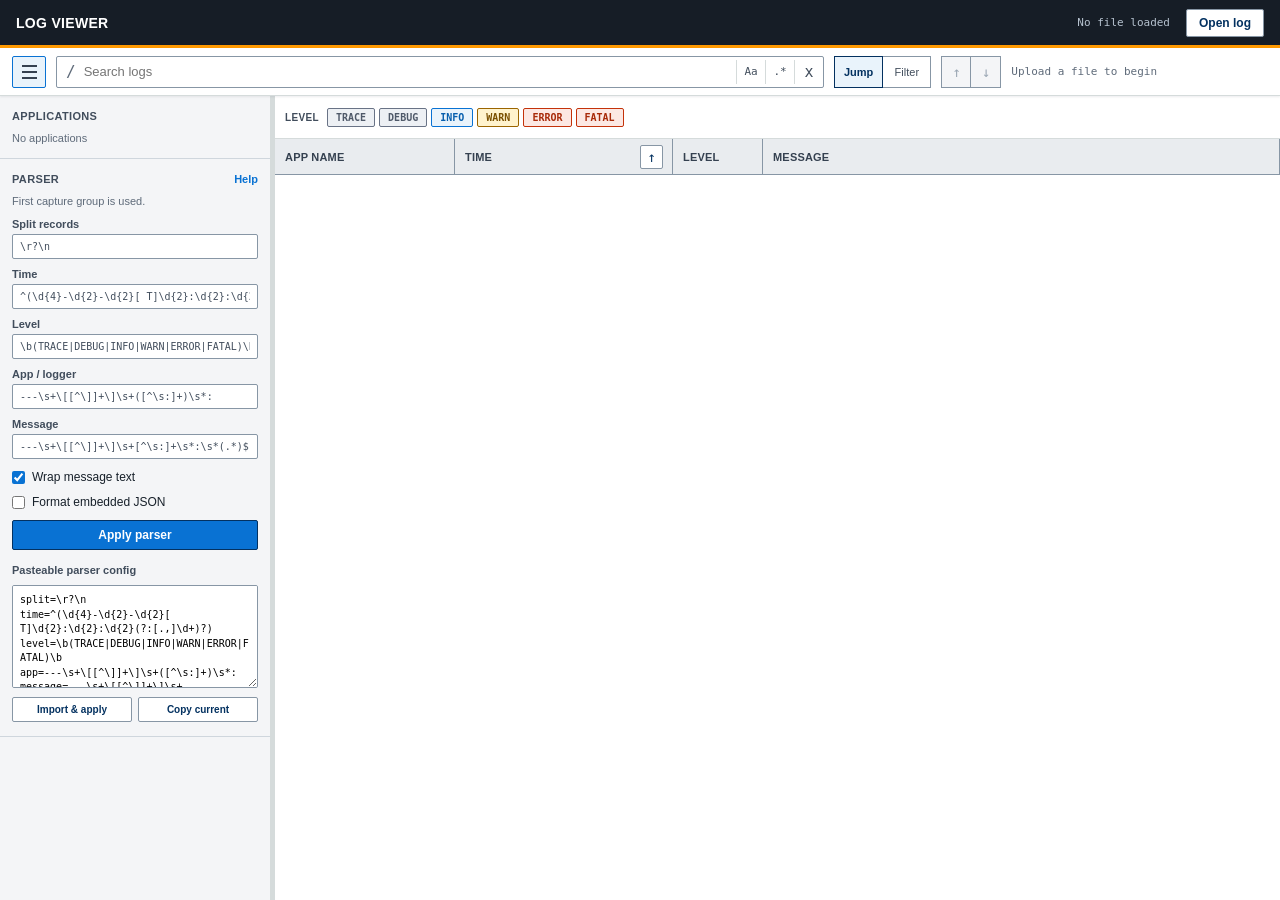
==== index.html @ 6b8c0d4d "initial commit" ====
<!doctype html>
<html lang="en">
<head>
  <meta charset="UTF-8" />
  <meta name="viewport" content="width=device-width, initial-scale=1.0" />
  <title>Logscope | Large log viewer</title>
  <link rel="stylesheet" href="styles.css" />
</head>
<body>
  <main class="shell">
    <header class="topbar">
      <a class="brand" href="#" aria-label="Logscope home">LOG VIEWER</a>
      <div class="file-status" id="fileStatus">No file loaded</div>
      <label class="upload-button" for="fileInput">Open log <input id="fileInput" type="file" accept=".log,.txt,text/plain" /></label>
    </header>

    <section class="workbench" aria-label="Log viewer controls">
      <div class="toolbar">
        <button class="sidebar-toggle" id="sidebarToggle" type="button" aria-controls="settingsSidebar" aria-expanded="true" aria-label="Hide sidebar" title="Hide sidebar"><span></span><span></span><span></span></button>
        <div class="search-wrap">
          <span class="search-icon">/</span>
          <input id="searchInput" type="search" placeholder="Search logs" autocomplete="off" />
          <button class="toggle" id="caseToggle" type="button" title="Match case">Aa</button>
          <button class="toggle" id="regexToggle" type="button" title="Use regular expression">.*</button>
          <button class="icon-button" id="clearSearch" type="button" title="Clear search">x</button>
        </div>
        <div class="search-modes" aria-label="Search behavior">
          <button id="jumpMode" class="search-mode active" type="button">Jump</button>
          <button id="filterMode" class="search-mode" type="button">Filter</button>
        </div>
        <div class="search-navigation" aria-label="Search result navigation">
          <button id="searchUp" type="button" title="Previous match (Shift+Enter)" aria-label="Previous match, Shift plus Enter shortcut">&uarr;</button>
          <button id="searchDown" type="button" title="Next match (Enter)" aria-label="Next match, Enter shortcut">&darr;</button>
        </div>
        <div class="result-count" id="resultCount">Upload a file to begin</div>
      </div>

      <div class="workbench-body">
        <aside class="sidebar" id="settingsSidebar" aria-label="Log settings">
          <section class="sidebar-section">
            <h2 class="sidebar-heading">APPLICATIONS</h2>
            <div class="application-list" id="applicationFilters"><span class="application-placeholder">No applications</span></div>
          </section>
          <section class="sidebar-section parser-settings">
            <div class="parser-heading"><h2 class="sidebar-heading">PARSER</h2><a href="parser-help.html" target="_blank" rel="noopener">Help</a></div>
            <p>First capture group is used.</p>
            <label>Split records <input id="splitPattern" value="\r?\n" spellcheck="false" /></label>
            <label>Time <input id="timePattern" value="^(\d{4}-\d{2}-\d{2}[ T]\d{2}:\d{2}:\d{2}(?:[.,]\d+)?)" spellcheck="false" /></label>
            <label>Level <input id="levelPattern" value="\b(TRACE|DEBUG|INFO|WARN|ERROR|FATAL)\b" spellcheck="false" /></label>
            <label>App / logger <input id="appPattern" value="---\s+\[[^\]]+\]\s+([^\s:]+)\s*:" spellcheck="false" /></label>
            <label>Message <input id="messagePattern" value="---\s+\[[^\]]+\]\s+[^\s:]+\s*:\s*(.*)$" spellcheck="false" /></label>
            <label class="wrap-setting"><input id="wrapToggle" type="checkbox" checked /> Wrap message text</label>
            <label class="wrap-setting"><input id="formatJsonToggle" type="checkbox" /> Format embedded JSON</label>
            <span class="pattern-error" id="patternError" role="alert"></span>
            <button id="reparseButton" type="button">Apply parser</button>
            <label class="config-label" for="parserConfig">Pasteable parser config</label>
            <textarea id="parserConfig" class="parser-config" rows="6" spellcheck="false"></textarea>
            <div class="config-actions"><button id="importParserConfig" type="button">Import &amp; apply</button><button id="copyParserConfig" type="button">Copy current</button></div>
          </section>
        </aside>
        <div class="sidebar-resize" id="sidebarResize" role="separator" aria-label="Resize sidebar" aria-orientation="vertical" tabindex="0"></div>

        <div class="log-pane">
          <div class="filters">
            <div class="filter-group"><span class="filter-label">LEVEL</span><div id="levelFilters" class="chips"></div></div>
          </div>
          <div class="log-table" id="logViewport" tabindex="0" aria-label="Parsed log records">
            <div class="table-head"><span class="column-heading">APP NAME<i class="resize-handle" data-resize="app" aria-hidden="true"></i></span><span class="column-heading time-heading">TIME<button id="timeSortToggle" class="sort-arrow active" type="button" title="Sorted ascending" aria-label="Sorted ascending">&uarr;</button><i class="resize-handle" data-resize="time" aria-hidden="true"></i></span><span class="column-heading">LEVEL<i class="resize-handle" data-resize="level" aria-hidden="true"></i></span><span class="column-heading">MESSAGE<i class="resize-handle" data-resize="message" aria-hidden="true"></i></span></div>
            <div class="empty-state" id="emptyState" hidden></div>
            <div class="virtual-space" id="virtualSpace" hidden><div class="virtual-rows" id="virtualRows"></div></div>
          </div>
        </div>
      </div>
    </section>
  </main>
  <template id="rowTemplate"><div class="log-row"><span class="app-cell"></span><time class="time-cell"></time><span class="level-cell"></span><span class="message-cell"></span></div></template>
  <script src="app.js"></script>
</body>
</html>
---- styles.css ----
:root {
  --nav: #161d26;
  --text: #17202a;
  --muted: #5f6b7a;
  --border: #aab7c4;
  --border-soft: #d5dbdb;
  --surface: #fff;
  --surface-alt: #f4f5f7;
  --blue: #0972d3;
  --blue-dark: #033160;
  --teal: #007d8a;
  --orange: #ff9900;
  --danger: #d13212;
}

* { box-sizing: border-box; }
html, body { height: 100%; }
body { margin: 0; min-width: 320px; overflow: hidden; background: var(--surface); color: var(--text); font-family: -apple-system, BlinkMacSystemFont, "Segoe UI", Roboto, Helvetica, Arial, sans-serif; font-size: 13px; }
button, input, select { color: inherit; font: inherit; }
button { cursor: pointer; }
.shell { width: 100%; height: 100%; }

.topbar { height: 48px; display: flex; align-items: center; gap: 16px; padding: 0 16px; border-bottom: 3px solid var(--orange); background: var(--nav); color: #fff; }
.brand { color: #fff; font-size: 14px; font-weight: 700; letter-spacing: .3px; text-decoration: none; }
.file-status { min-width: 0; margin-left: auto; overflow: hidden; color: #b6c2cf; font: 11px Consolas, "SFMono-Regular", Menlo, monospace; text-overflow: ellipsis; white-space: nowrap; }
.upload-button { padding: 6px 12px; border: 1px solid #8796a5; border-radius: 2px; background: #fff; color: var(--blue-dark); font-size: 12px; font-weight: 700; cursor: pointer; }
.upload-button:hover { background: #f2f8fc; }
.upload-button input { display: none; }

.workbench { height: calc(100vh - 48px); display: flex; flex-direction: column; background: var(--surface); }
.toolbar { min-height: 48px; flex: none; display: flex; align-items: center; gap: 10px; padding: 7px 12px; border-bottom: 1px solid var(--border-soft); background: #fff; box-shadow: 0 1px 2px rgba(15, 23, 42, .08); z-index: 2; }
.sidebar-toggle { width: 34px; height: 32px; flex: none; display: grid; place-content: center; gap: 4px; padding: 0; border: 1px solid var(--border); border-radius: 2px; background: #fff; }
.sidebar-toggle span { width: 15px; height: 2px; display: block; background: #354150; }
.sidebar-toggle:hover, .sidebar-toggle[aria-expanded="true"] { border-color: var(--blue); background: #e9f3fb; }
.search-wrap { width: min(850px, 60vw); height: 32px; display: flex; align-items: center; border: 1px solid #8796a5; border-radius: 2px; background: #fff; }
.search-wrap:focus-within { border-color: var(--blue); box-shadow: 0 0 0 1px var(--blue); }
.search-icon { padding-left: 9px; color: var(--muted); font: 16px Consolas, monospace; }
.search-wrap input { min-width: 80px; flex: 1; padding: 5px 8px; border: 0; outline: 0; background: transparent; font-size: 13px; }
.toggle, .icon-button { height: 24px; min-width: 29px; padding: 0 6px; border: 0; border-left: 1px solid var(--border-soft); background: #fff; color: #414d5c; font: 11px Consolas, monospace; }
.toggle:hover, .icon-button:hover { background: #eef3f7; }
.toggle.active { background: #e6f4f5; color: #00636d; font-weight: 700; }
.icon-button { font-size: 15px; }
.search-modes, .search-navigation { height: 32px; flex: none; display: flex; }
.search-mode, .search-navigation button { min-width: 48px; padding: 0 9px; border: 1px solid #8796a5; background: #fff; color: #414d5c; font-size: 11px; }
.search-mode + .search-mode, .search-navigation button + button { border-left: 0; }
.search-mode.active { border-color: var(--blue-dark); background: #e9f3fb; color: var(--blue-dark); font-weight: 700; }
.search-navigation button { min-width: 30px; padding: 0; color: var(--blue-dark); font: 14px Consolas, monospace; }
.search-navigation button:hover:not(:disabled), .search-mode:hover { background: #f1f7fb; }
.search-navigation button:disabled { color: #9ba7b4; cursor: default; background: #f4f5f7; }
.result-count { flex: 1; color: var(--muted); font: 11px Consolas, monospace; white-space: nowrap; }

.workbench-body { --sidebar-width: 270px; flex: 1; min-height: 0; display: grid; grid-template-columns: var(--sidebar-width) 5px minmax(0, 1fr); }
.workbench-body.sidebar-hidden { grid-template-columns: minmax(0, 1fr); }
.workbench-body.sidebar-hidden .sidebar, .workbench-body.sidebar-hidden .sidebar-resize { display: none; }
.sidebar { overflow-y: auto; background: var(--surface-alt); }
.sidebar-resize { position: relative; background: var(--border-soft); cursor: col-resize; touch-action: none; }
.sidebar-resize::after { content: ""; position: absolute; inset: 0 -3px; }
.sidebar-resize:hover, .sidebar-resize:focus, .sidebar-resize.resizing { outline: 0; background: var(--blue); }
.sidebar-section { padding: 14px 12px; border-bottom: 1px solid #cfd6dd; }
.sidebar-heading { display: block; margin: 0 0 10px; color: #414d5c; font-size: 11px; font-weight: 700; letter-spacing: .35px; }

.application-list { display: grid; gap: 2px; }
.application-item { min-width: 0; display: flex; align-items: center; gap: 7px; padding: 5px 4px; border: 1px solid transparent; border-radius: 2px; font: 11px Consolas, "SFMono-Regular", Menlo, monospace; }
.application-item:hover { border-color: #b8c7d5; background: #fff; }
.application-item.hidden-app { color: #7d8996; }
.application-name { min-width: 0; overflow: hidden; text-overflow: ellipsis; white-space: nowrap; }
.application-placeholder { color: var(--muted); font-size: 11px; }
.app-visibility { width: 24px; height: 21px; flex: none; position: relative; padding: 0; border: 0; background: transparent; }
.eye-icon { position: absolute; left: 4px; top: 6px; width: 15px; height: 9px; border: 1.5px solid var(--teal); border-radius: 50% / 60%; }
.eye-icon::after { content: ""; position: absolute; left: 4px; top: 2px; width: 4px; height: 4px; border-radius: 50%; background: var(--teal); }
.app-visibility.app-hidden .eye-icon { opacity: .45; }
.app-visibility.app-hidden .eye-icon::before { content: ""; position: absolute; left: -2px; top: 3px; width: 18px; height: 1px; background: var(--danger); transform: rotate(-35deg); }

.parser-settings p { margin: 0 0 11px; color: var(--muted); font-size: 11px; }
.parser-heading { display: flex; align-items: baseline; justify-content: space-between; }
.parser-heading a { color: var(--blue); font-size: 11px; font-weight: 600; text-decoration: none; }
.parser-heading a:hover { text-decoration: underline; }
.parser-settings > label:not(.wrap-setting) { display: grid; gap: 4px; margin-bottom: 9px; color: #414d5c; font-size: 11px; font-weight: 600; }
.parser-settings input:not([type="checkbox"]) { width: 100%; min-width: 0; padding: 6px 7px; border: 1px solid #8796a5; border-radius: 2px; outline: 0; background: #fff; font: 10px Consolas, "SFMono-Regular", Menlo, monospace; }
.parser-settings input:not([type="checkbox"]):focus { border-color: var(--blue); box-shadow: 0 0 0 1px var(--blue); }
.wrap-setting { display: flex; align-items: center; gap: 7px; margin: 11px 0; color: var(--text); font-size: 12px; }
.wrap-setting input { margin: 0; accent-color: var(--blue); }
.pattern-error { display: block; margin-bottom: 8px; color: var(--danger); font: 10px Consolas, monospace; line-height: 1.4; }
.parser-settings > button { width: 100%; padding: 7px 10px; border: 1px solid var(--blue-dark); border-radius: 2px; background: var(--blue); color: #fff; font-size: 12px; font-weight: 700; }
.parser-settings > button:hover { background: #075fae; }
.config-label { margin-top: 14px; }
.parser-config { width: 100%; resize: vertical; padding: 7px; border: 1px solid #8796a5; border-radius: 2px; background: #fff; font: 10px Consolas, "SFMono-Regular", Menlo, monospace; line-height: 1.45; }
.parser-config:focus { border-color: var(--blue); outline: 0; box-shadow: 0 0 0 1px var(--blue); }
.config-actions { display: grid; grid-template-columns: 1fr 1fr; gap: 6px; margin-top: 6px; }
.config-actions button { padding: 6px 4px; border: 1px solid #8796a5; border-radius: 2px; background: #fff; color: var(--blue-dark); font-size: 10px; font-weight: 700; }
.config-actions button:hover { border-color: var(--blue); background: #e9f3fb; }

.log-pane { min-width: 0; min-height: 0; display: flex; flex-direction: column; }
.filters { min-height: 43px; flex: none; display: flex; align-items: center; padding: 6px 10px; border-bottom: 1px solid var(--border-soft); background: #fff; }
.filter-group { display: flex; align-items: center; gap: 8px; }
.filter-label { margin: 0; color: #414d5c; font-size: 10px; font-weight: 700; letter-spacing: .35px; }
.chips { display: flex; gap: 4px; }
.chip { padding: 3px 8px; border: 1px solid #8796a5; border-radius: 2px; background: #fff; color: #414d5c; font: 10px Consolas, monospace; }
.chip:hover { border-color: var(--blue); background: #f1f7fb; }
.chip.active { border-color: var(--blue-dark); background: #e9f3fb; color: var(--blue-dark); font-weight: 700; }
.chip[data-level="WARN"].active { border-color: #8d6605; background: #fff3cd; color: #6f4f00; }
.chip[data-level="ERROR"].active, .chip[data-level="FATAL"].active { border-color: #a52a15; background: #fce8e3; color: #8b1f0e; }
.chip[data-level="TRACE"], .chip[data-level="DEBUG"] { border-color: #9aa3b2; color: #697386; }
.chip[data-level="INFO"] { border-color: #6ca9dd; color: #0972d3; }
.chip[data-level="WARN"] { border-color: #c6922f; color: #9b6500; }
.chip[data-level="ERROR"], .chip[data-level="FATAL"] { border-color: #dc8068; color: #c4320a; }
.chip[data-level="TRACE"].active, .chip[data-level="DEBUG"].active { border-color: #697386; background: #edf0f4; color: #4f5969; }
.chip[data-level="INFO"].active { border-color: #0972d3; background: #e9f3fb; color: #075fae; }
.chip[data-level="WARN"].active { border-color: #9b6500; background: #fff3cd; color: #7a5000; }
.chip[data-level="ERROR"].active, .chip[data-level="FATAL"].active { border-color: #c4320a; background: #fce8e3; color: #a82a0a; }
.log-table { --app-width: 180px; --time-width: 218px; --level-width: 90px; --message-width: 300px; flex: 1; min-height: 0; overflow: auto; position: relative; background: #fff; }
.table-head, .log-row { min-width: 680px; display: grid; grid-template-columns: var(--app-width) var(--time-width) var(--level-width) minmax(var(--message-width), 1fr); align-items: center; }
.table-head { height: 36px; position: sticky; top: 0; z-index: 3; border-bottom: 1px solid #8796a5; background: #e9ecef; color: #354150; font-size: 11px; font-weight: 700; letter-spacing: .2px; }
.column-heading { height: 36px; position: relative; display: flex; align-items: center; padding: 0 10px; }
.time-heading { justify-content: space-between; }
.sort-arrow { width: 23px; height: 24px; margin-left: 8px; padding: 0; border: 1px solid #8796a5; border-radius: 2px; background: #fff; color: var(--blue-dark); font: 14px Consolas, monospace; line-height: 20px; }
.sort-arrow:hover { border-color: var(--blue); background: #e9f3fb; }
.resize-handle { position: absolute; top: 0; right: -4px; z-index: 5; width: 8px; height: 100%; cursor: col-resize; }
.resize-handle::after { content: ""; position: absolute; top: 0; bottom: 0; left: 3px; width: 1px; background: #8796a5; }
.resize-handle:hover::after, .resize-handle:active::after { width: 2px; background: var(--blue); }

.virtual-space { position: relative; }
.virtual-rows { position: absolute; inset: 0 0 auto; }
.log-row { height: 42px; position: absolute; top: 0; left: 0; right: 0; border-bottom: 1px solid #e7ebef; font: 12px Consolas, "SFMono-Regular", Menlo, monospace; }
.log-row.alternate-row { background: #fbfcfd; }
.log-row.current-match { background: #dceefb; box-shadow: inset 3px 0 0 var(--blue); }
.log-row > * { overflow: hidden; padding: 0 10px; text-overflow: ellipsis; white-space: nowrap; }
.app-cell { color: #006d77; }
.time-cell { color: #4d5968; }
.level-cell { font-size: 10px; font-weight: 700; }
.level-info { color: #0972d3; }
.level-debug, .level-trace { color: #697386; }
.level-warn { color: #9b6500; }
.level-error, .level-fatal { color: #c4320a; }
.message-cell { color: #1f2933; }
mark { padding: 1px 0; background: #fff2b2; color: inherit; }
.log-table.wrap-enabled { overflow-x: hidden; }
.log-table.wrap-enabled .table-head, .log-table.wrap-enabled .log-row { width: 100%; min-width: 0; grid-template-columns: var(--app-width) var(--time-width) var(--level-width) minmax(0, 1fr); }
.log-table.wrap-enabled .message-cell { display: -webkit-box; overflow-wrap: anywhere; word-break: break-word; white-space: normal; -webkit-box-orient: vertical; -webkit-line-clamp: 2; line-height: 16px; }
.log-row.has-formatted-json { align-items: stretch; }
.log-row.has-formatted-json > *:not(.message-cell) { padding-top: 13px; }
.log-table .message-cell.formatted-json { display: block; overflow: visible; padding-top: 8px; padding-bottom: 8px; overflow-wrap: anywhere; white-space: pre-wrap; line-height: 16px; }
.empty-state { display: grid; min-height: 280px; place-content: center; color: var(--muted); text-align: center; }
.empty-state[hidden] { display: none; }

.help-body { min-height: 100%; overflow: auto; background: #f4f5f7; }
.help-topbar { height: 48px; display: flex; align-items: center; justify-content: space-between; padding: 0 20px; border-bottom: 3px solid var(--orange); background: var(--nav); color: #fff; }
.help-topbar a { color: #fff; text-decoration: none; }
.help-topbar a:hover { text-decoration: underline; }
.help-page { width: min(960px, calc(100% - 32px)); margin: 28px auto 60px; }
.help-page h1 { margin: 0 0 8px; color: #17202a; font-size: 28px; }
.help-lead { max-width: 780px; margin: 0 0 24px; color: var(--muted); font-size: 14px; line-height: 1.55; }
.help-card { margin-bottom: 18px; padding: 20px; border: 1px solid #c5cdd5; border-radius: 2px; background: #fff; box-shadow: 0 1px 2px rgba(15, 23, 42, .06); }
.help-card h2 { margin: 0 0 13px; color: var(--blue-dark); font-size: 18px; }
.help-card p, .help-card li, .help-card dd { line-height: 1.55; }
.help-card ul { margin: 0; padding-left: 22px; }
.help-card li + li { margin-top: 5px; }
.help-card code { padding: 1px 4px; background: #eef1f4; color: #263442; font: 12px Consolas, monospace; }
.help-card pre { overflow-x: auto; padding: 13px; border: 1px solid #cbd3db; background: #f7f8f9; color: #263442; font: 12px/1.55 Consolas, "SFMono-Regular", Menlo, monospace; white-space: pre; }
.prompt-template { width: 100%; resize: vertical; padding: 13px; border: 1px solid #8796a5; background: #f7f8f9; font: 12px/1.5 Consolas, "SFMono-Regular", Menlo, monospace; }
.help-copy { margin-top: 8px; padding: 7px 14px; border: 1px solid var(--blue-dark); border-radius: 2px; background: var(--blue); color: #fff; font-weight: 700; }
.help-table { width: 100%; border-collapse: collapse; font-size: 12px; }
.help-table th, .help-table td { padding: 8px 10px; border: 1px solid #cbd3db; text-align: left; }
.help-table th { background: #e9ecef; }
.help-card dl { margin: 0; }
.help-card dt { margin-top: 12px; color: #263442; font-weight: 700; }
.help-card dt:first-child { margin-top: 0; }
.help-card dd { margin: 3px 0 0; color: var(--muted); }

@media (max-width: 760px) {
  body { overflow: auto; }
  .topbar { height: 44px; padding: 0 10px; }
  .file-status { display: none; }
  .workbench { height: auto; }
  .toolbar { flex-wrap: wrap; }
  .search-wrap { width: calc(100% - 44px); }
  .search-modes { margin-left: 44px; }
  .result-count { width: 100%; flex-basis: 100%; }
  .workbench-body { grid-template-columns: 1fr; }
  .sidebar { max-height: 270px; border-bottom: 1px solid var(--border-soft); }
  .sidebar-resize { display: none; }
  .log-pane { height: 65vh; }
  .filters { overflow-x: auto; }
  .log-table { --app-width: 130px; --time-width: 190px; --level-width: 80px; --message-width: 260px; }
}
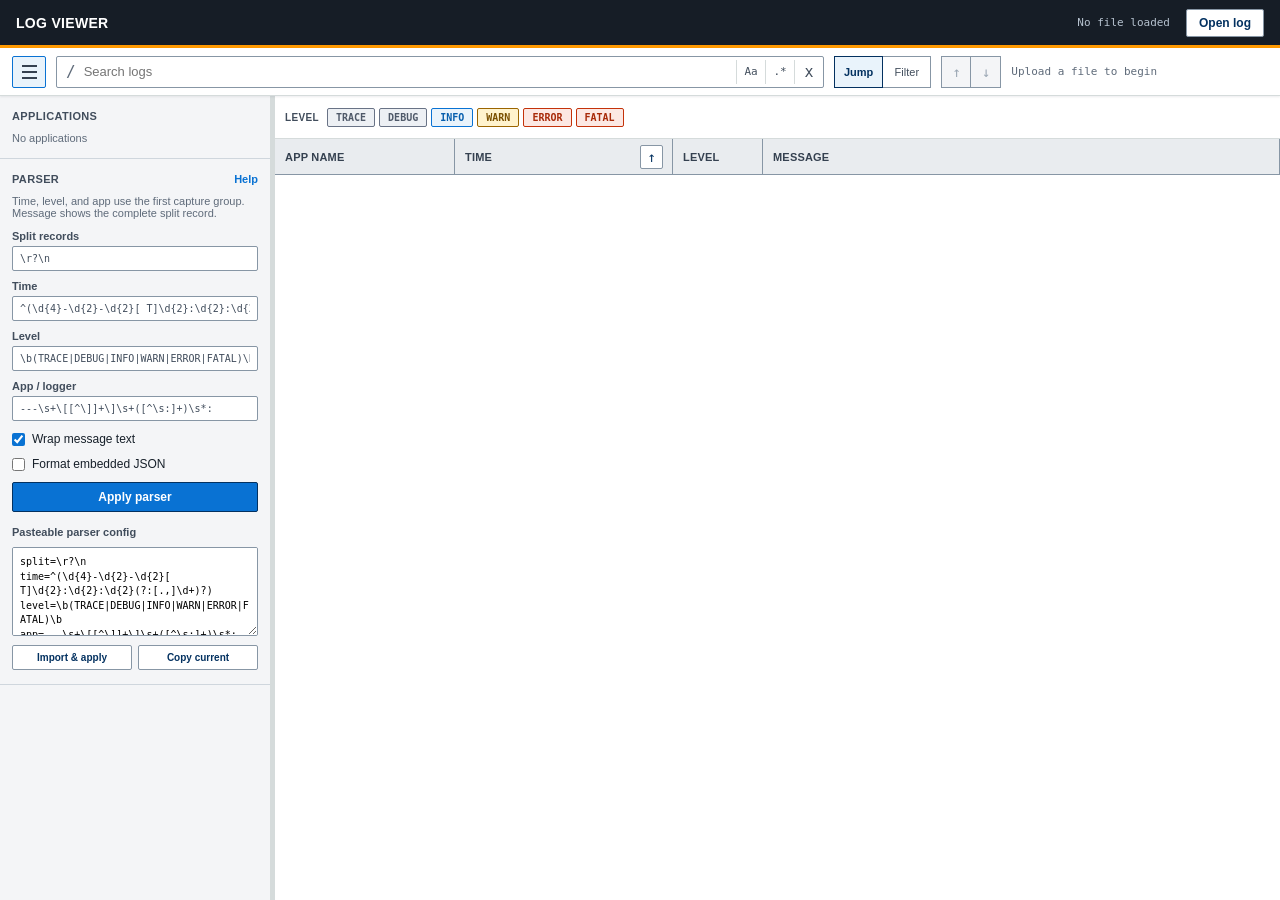
==== commit 7fb7e9a5: "dont regex message" ====
--- a/index.html
+++ b/index.html
@@ -43,18 +43,17 @@
           </section>
           <section class="sidebar-section parser-settings">
             <div class="parser-heading"><h2 class="sidebar-heading">PARSER</h2><a href="parser-help.html" target="_blank" rel="noopener">Help</a></div>
-            <p>First capture group is used.</p>
+            <p>Time, level, and app use the first capture group. Message shows the complete split record.</p>
             <label>Split records <input id="splitPattern" value="\r?\n" spellcheck="false" /></label>
             <label>Time <input id="timePattern" value="^(\d{4}-\d{2}-\d{2}[ T]\d{2}:\d{2}:\d{2}(?:[.,]\d+)?)" spellcheck="false" /></label>
             <label>Level <input id="levelPattern" value="\b(TRACE|DEBUG|INFO|WARN|ERROR|FATAL)\b" spellcheck="false" /></label>
             <label>App / logger <input id="appPattern" value="---\s+\[[^\]]+\]\s+([^\s:]+)\s*:" spellcheck="false" /></label>
-            <label>Message <input id="messagePattern" value="---\s+\[[^\]]+\]\s+[^\s:]+\s*:\s*(.*)$" spellcheck="false" /></label>
             <label class="wrap-setting"><input id="wrapToggle" type="checkbox" checked /> Wrap message text</label>
             <label class="wrap-setting"><input id="formatJsonToggle" type="checkbox" /> Format embedded JSON</label>
             <span class="pattern-error" id="patternError" role="alert"></span>
             <button id="reparseButton" type="button">Apply parser</button>
             <label class="config-label" for="parserConfig">Pasteable parser config</label>
-            <textarea id="parserConfig" class="parser-config" rows="6" spellcheck="false"></textarea>
+            <textarea id="parserConfig" class="parser-config" rows="5" spellcheck="false"></textarea>
             <div class="config-actions"><button id="importParserConfig" type="button">Import &amp; apply</button><button id="copyParserConfig" type="button">Copy current</button></div>
           </section>
         </aside>
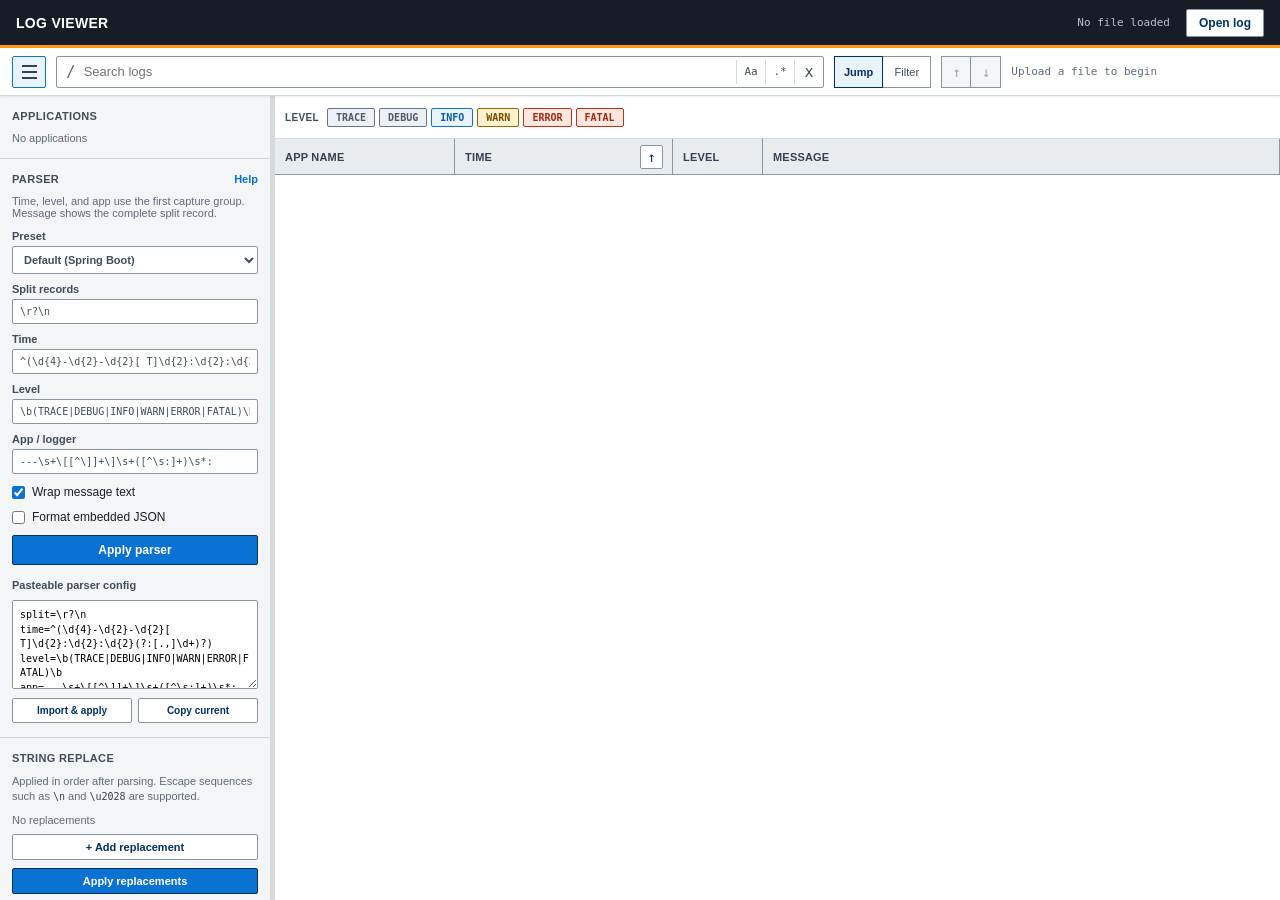
==== commit 11a87fb4: "Added string replace feature" ====
--- a/index.html
+++ b/index.html
@@ -44,6 +44,7 @@
           <section class="sidebar-section parser-settings">
             <div class="parser-heading"><h2 class="sidebar-heading">PARSER</h2><a href="parser-help.html" target="_blank" rel="noopener">Help</a></div>
             <p>Time, level, and app use the first capture group. Message shows the complete split record.</p>
+            <label>Preset <select id="parserPreset"><option value="default">Default (Spring Boot)</option><option value="bracketed-app">Bracketed app</option><option value="custom" disabled>Custom</option></select></label>
             <label>Split records <input id="splitPattern" value="\r?\n" spellcheck="false" /></label>
             <label>Time <input id="timePattern" value="^(\d{4}-\d{2}-\d{2}[ T]\d{2}:\d{2}:\d{2}(?:[.,]\d+)?)" spellcheck="false" /></label>
             <label>Level <input id="levelPattern" value="\b(TRACE|DEBUG|INFO|WARN|ERROR|FATAL)\b" spellcheck="false" /></label>
@@ -55,6 +56,13 @@
             <label class="config-label" for="parserConfig">Pasteable parser config</label>
             <textarea id="parserConfig" class="parser-config" rows="5" spellcheck="false"></textarea>
             <div class="config-actions"><button id="importParserConfig" type="button">Import &amp; apply</button><button id="copyParserConfig" type="button">Copy current</button></div>
+          </section>
+          <section class="sidebar-section replacement-settings">
+            <h2 class="sidebar-heading">STRING REPLACE</h2>
+            <p>Applied in order after parsing. Escape sequences such as <code>\n</code> and <code>\u2028</code> are supported.</p>
+            <div class="replacement-list" id="replacementRules"></div>
+            <button class="add-replacement" id="addReplacement" type="button">+ Add replacement</button>
+            <button class="apply-replacements" id="applyReplacements" type="button">Apply replacements</button>
           </section>
         </aside>
         <div class="sidebar-resize" id="sidebarResize" role="separator" aria-label="Resize sidebar" aria-orientation="vertical" tabindex="0"></div>
--- a/styles.css
+++ b/styles.css
@@ -71,11 +71,27 @@
 .app-visibility.app-hidden .eye-icon { opacity: .45; }
 .app-visibility.app-hidden .eye-icon::before { content: ""; position: absolute; left: -2px; top: 3px; width: 18px; height: 1px; background: var(--danger); transform: rotate(-35deg); }
 
+.replacement-settings p { margin: 0 0 10px; color: var(--muted); font-size: 11px; line-height: 1.4; }
+.replacement-settings code { color: #354150; font: 10px Consolas, "SFMono-Regular", Menlo, monospace; }
+.replacement-list { display: grid; gap: 6px; }
+.replacement-rule { display: grid; grid-template-columns: minmax(0, 1fr) minmax(0, 1fr) 25px; gap: 4px; }
+.replacement-rule input { width: 100%; min-width: 0; padding: 6px; border: 1px solid #8796a5; border-radius: 2px; outline: 0; background: #fff; font: 10px Consolas, "SFMono-Regular", Menlo, monospace; }
+.replacement-rule input:focus { border-color: var(--blue); box-shadow: 0 0 0 1px var(--blue); }
+.remove-replacement { padding: 0; border: 1px solid #8796a5; border-radius: 2px; background: #fff; color: var(--danger); font: 12px Consolas, monospace; }
+.remove-replacement:hover { border-color: var(--danger); background: #fce8e3; }
+.replacement-placeholder { color: var(--muted); font-size: 11px; }
+.replacement-settings .add-replacement, .replacement-settings .apply-replacements { width: 100%; margin-top: 8px; padding: 6px 8px; border: 1px solid #8796a5; border-radius: 2px; background: #fff; color: var(--blue-dark); font-size: 11px; font-weight: 700; }
+.replacement-settings .add-replacement:hover { border-color: var(--blue); background: #e9f3fb; }
+.replacement-settings .apply-replacements { border-color: var(--blue-dark); background: var(--blue); color: #fff; }
+.replacement-settings .apply-replacements:hover { background: #075fae; }
+
 .parser-settings p { margin: 0 0 11px; color: var(--muted); font-size: 11px; }
 .parser-heading { display: flex; align-items: baseline; justify-content: space-between; }
 .parser-heading a { color: var(--blue); font-size: 11px; font-weight: 600; text-decoration: none; }
 .parser-heading a:hover { text-decoration: underline; }
 .parser-settings > label:not(.wrap-setting) { display: grid; gap: 4px; margin-bottom: 9px; color: #414d5c; font-size: 11px; font-weight: 600; }
+.parser-settings select { width: 100%; padding: 6px 7px; border: 1px solid #8796a5; border-radius: 2px; outline: 0; background: #fff; font-size: 11px; }
+.parser-settings select:focus { border-color: var(--blue); box-shadow: 0 0 0 1px var(--blue); }
 .parser-settings input:not([type="checkbox"]) { width: 100%; min-width: 0; padding: 6px 7px; border: 1px solid #8796a5; border-radius: 2px; outline: 0; background: #fff; font: 10px Consolas, "SFMono-Regular", Menlo, monospace; }
 .parser-settings input:not([type="checkbox"]):focus { border-color: var(--blue); box-shadow: 0 0 0 1px var(--blue); }
 .wrap-setting { display: flex; align-items: center; gap: 7px; margin: 11px 0; color: var(--text); font-size: 12px; }
@@ -137,9 +153,9 @@
 .log-table.wrap-enabled { overflow-x: hidden; }
 .log-table.wrap-enabled .table-head, .log-table.wrap-enabled .log-row { width: 100%; min-width: 0; grid-template-columns: var(--app-width) var(--time-width) var(--level-width) minmax(0, 1fr); }
 .log-table.wrap-enabled .message-cell { display: -webkit-box; overflow-wrap: anywhere; word-break: break-word; white-space: normal; -webkit-box-orient: vertical; -webkit-line-clamp: 2; line-height: 16px; }
-.log-row.has-formatted-json { align-items: stretch; }
-.log-row.has-formatted-json > *:not(.message-cell) { padding-top: 13px; }
-.log-table .message-cell.formatted-json { display: block; overflow: visible; padding-top: 8px; padding-bottom: 8px; overflow-wrap: anywhere; white-space: pre-wrap; line-height: 16px; }
+.log-row.has-multiline-message { align-items: stretch; }
+.log-row.has-multiline-message > *:not(.message-cell) { padding-top: 13px; }
+.log-table .message-cell.multiline-message { display: block; overflow: visible; padding-top: 8px; padding-bottom: 8px; overflow-wrap: anywhere; white-space: pre-wrap; line-height: 16px; }
 .empty-state { display: grid; min-height: 280px; place-content: center; color: var(--muted); text-align: center; }
 .empty-state[hidden] { display: none; }
 
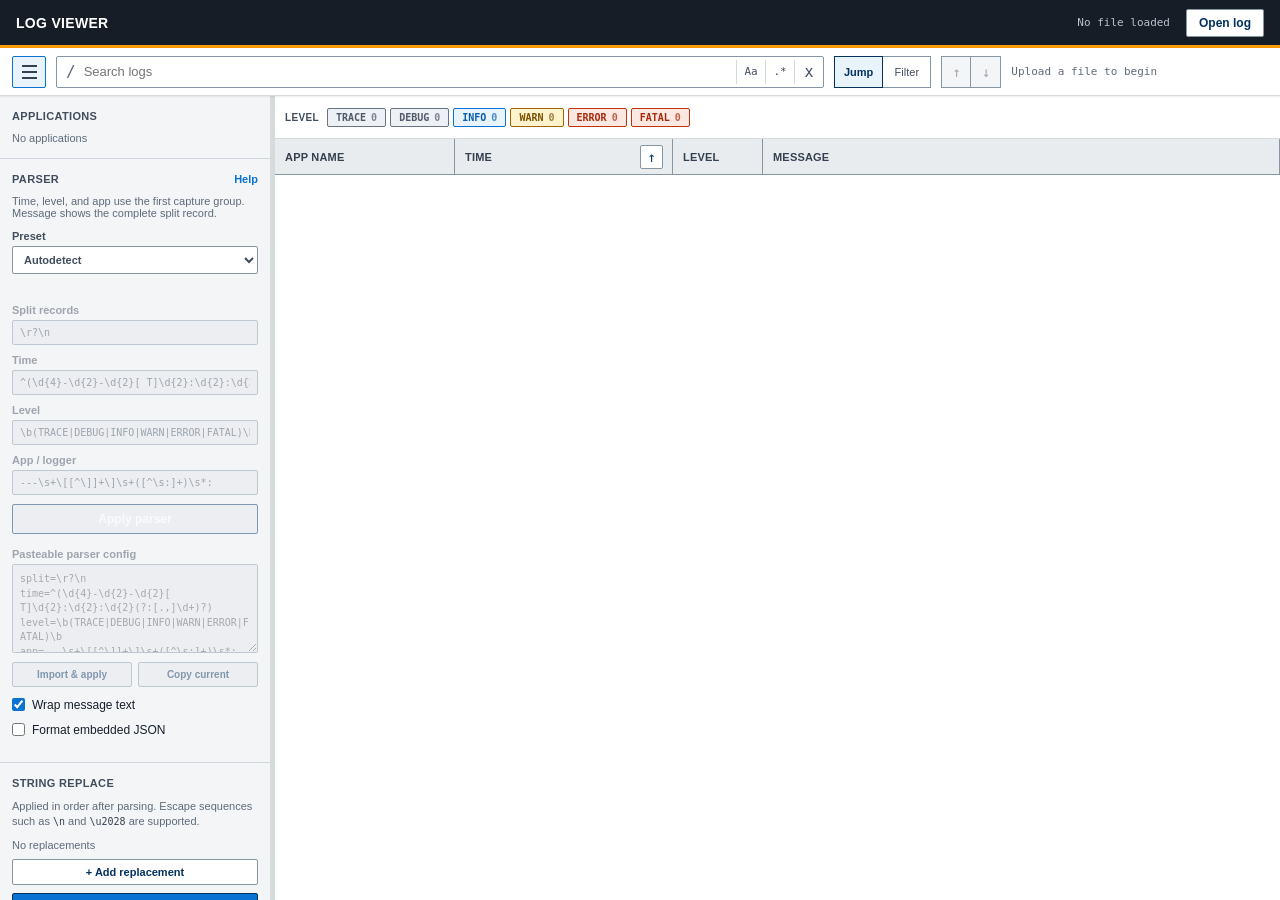
==== commit 82db2bb8: "added autodetect" ====
--- a/index.html
+++ b/index.html
@@ -44,18 +44,21 @@
           <section class="sidebar-section parser-settings">
             <div class="parser-heading"><h2 class="sidebar-heading">PARSER</h2><a href="parser-help.html" target="_blank" rel="noopener">Help</a></div>
             <p>Time, level, and app use the first capture group. Message shows the complete split record.</p>
-            <label>Preset <select id="parserPreset"><option value="default">Default (Spring Boot)</option><option value="bracketed-app">Bracketed app</option><option value="custom" disabled>Custom</option></select></label>
-            <label>Split records <input id="splitPattern" value="\r?\n" spellcheck="false" /></label>
-            <label>Time <input id="timePattern" value="^(\d{4}-\d{2}-\d{2}[ T]\d{2}:\d{2}:\d{2}(?:[.,]\d+)?)" spellcheck="false" /></label>
-            <label>Level <input id="levelPattern" value="\b(TRACE|DEBUG|INFO|WARN|ERROR|FATAL)\b" spellcheck="false" /></label>
-            <label>App / logger <input id="appPattern" value="---\s+\[[^\]]+\]\s+([^\s:]+)\s*:" spellcheck="false" /></label>
+            <label>Preset <select id="parserPreset"></select></label>
+            <span class="parser-detection" id="parserDetection" aria-live="polite"></span>
+            <fieldset class="parser-fields" id="parserFields">
+              <label>Split records <input id="splitPattern" value="\r?\n" spellcheck="false" /></label>
+              <label>Time <input id="timePattern" value="^(\d{4}-\d{2}-\d{2}[ T]\d{2}:\d{2}:\d{2}(?:[.,]\d+)?)" spellcheck="false" /></label>
+              <label>Level <input id="levelPattern" value="\b(TRACE|DEBUG|INFO|WARN|ERROR|FATAL)\b" spellcheck="false" /></label>
+              <label>App / logger <input id="appPattern" value="---\s+\[[^\]]+\]\s+([^\s:]+)\s*:" spellcheck="false" /></label>
+              <span class="pattern-error" id="patternError" role="alert"></span>
+              <button id="reparseButton" type="button">Apply parser</button>
+              <label class="config-label" for="parserConfig">Pasteable parser config</label>
+              <textarea id="parserConfig" class="parser-config" rows="5" spellcheck="false"></textarea>
+              <div class="config-actions"><button id="importParserConfig" type="button">Import &amp; apply</button><button id="copyParserConfig" type="button">Copy current</button></div>
+            </fieldset>
             <label class="wrap-setting"><input id="wrapToggle" type="checkbox" checked /> Wrap message text</label>
             <label class="wrap-setting"><input id="formatJsonToggle" type="checkbox" /> Format embedded JSON</label>
-            <span class="pattern-error" id="patternError" role="alert"></span>
-            <button id="reparseButton" type="button">Apply parser</button>
-            <label class="config-label" for="parserConfig">Pasteable parser config</label>
-            <textarea id="parserConfig" class="parser-config" rows="5" spellcheck="false"></textarea>
-            <div class="config-actions"><button id="importParserConfig" type="button">Import &amp; apply</button><button id="copyParserConfig" type="button">Copy current</button></div>
           </section>
           <section class="sidebar-section replacement-settings">
             <h2 class="sidebar-heading">STRING REPLACE</h2>
@@ -81,6 +84,7 @@
     </section>
   </main>
   <template id="rowTemplate"><div class="log-row"><span class="app-cell"></span><time class="time-cell"></time><span class="level-cell"></span><span class="message-cell"></span></div></template>
+  <script src="parser.js"></script>
   <script src="app.js"></script>
 </body>
 </html>
--- a/styles.css
+++ b/styles.css
@@ -89,17 +89,21 @@
 .parser-heading { display: flex; align-items: baseline; justify-content: space-between; }
 .parser-heading a { color: var(--blue); font-size: 11px; font-weight: 600; text-decoration: none; }
 .parser-heading a:hover { text-decoration: underline; }
-.parser-settings > label:not(.wrap-setting) { display: grid; gap: 4px; margin-bottom: 9px; color: #414d5c; font-size: 11px; font-weight: 600; }
+.parser-settings > label:not(.wrap-setting), .parser-fields > label:not(.config-label) { display: grid; gap: 4px; margin-bottom: 9px; color: #414d5c; font-size: 11px; font-weight: 600; }
 .parser-settings select { width: 100%; padding: 6px 7px; border: 1px solid #8796a5; border-radius: 2px; outline: 0; background: #fff; font-size: 11px; }
 .parser-settings select:focus { border-color: var(--blue); box-shadow: 0 0 0 1px var(--blue); }
 .parser-settings input:not([type="checkbox"]) { width: 100%; min-width: 0; padding: 6px 7px; border: 1px solid #8796a5; border-radius: 2px; outline: 0; background: #fff; font: 10px Consolas, "SFMono-Regular", Menlo, monospace; }
 .parser-settings input:not([type="checkbox"]):focus { border-color: var(--blue); box-shadow: 0 0 0 1px var(--blue); }
+.parser-detection { display: block; min-height: 16px; margin: -2px 0 7px; color: var(--teal); font: 10px Consolas, "SFMono-Regular", Menlo, monospace; }
+.parser-fields { min-width: 0; margin: 0; padding: 0; border: 0; }
+.parser-fields:disabled { opacity: .48; }
+.parser-fields:disabled input, .parser-fields:disabled textarea, .parser-fields:disabled button { cursor: not-allowed; background: #e4e7eb; }
 .wrap-setting { display: flex; align-items: center; gap: 7px; margin: 11px 0; color: var(--text); font-size: 12px; }
 .wrap-setting input { margin: 0; accent-color: var(--blue); }
 .pattern-error { display: block; margin-bottom: 8px; color: var(--danger); font: 10px Consolas, monospace; line-height: 1.4; }
-.parser-settings > button { width: 100%; padding: 7px 10px; border: 1px solid var(--blue-dark); border-radius: 2px; background: var(--blue); color: #fff; font-size: 12px; font-weight: 700; }
-.parser-settings > button:hover { background: #075fae; }
-.config-label { margin-top: 14px; }
+.parser-fields > button { width: 100%; padding: 7px 10px; border: 1px solid var(--blue-dark); border-radius: 2px; background: var(--blue); color: #fff; font-size: 12px; font-weight: 700; }
+.parser-fields > button:hover:not(:disabled) { background: #075fae; }
+.config-label { display: block; margin-top: 14px; margin-bottom: 4px; color: #414d5c; font-size: 11px; font-weight: 600; }
 .parser-config { width: 100%; resize: vertical; padding: 7px; border: 1px solid #8796a5; border-radius: 2px; background: #fff; font: 10px Consolas, "SFMono-Regular", Menlo, monospace; line-height: 1.45; }
 .parser-config:focus { border-color: var(--blue); outline: 0; box-shadow: 0 0 0 1px var(--blue); }
 .config-actions { display: grid; grid-template-columns: 1fr 1fr; gap: 6px; margin-top: 6px; }
@@ -111,7 +115,8 @@
 .filter-group { display: flex; align-items: center; gap: 8px; }
 .filter-label { margin: 0; color: #414d5c; font-size: 10px; font-weight: 700; letter-spacing: .35px; }
 .chips { display: flex; gap: 4px; }
-.chip { padding: 3px 8px; border: 1px solid #8796a5; border-radius: 2px; background: #fff; color: #414d5c; font: 10px Consolas, monospace; }
+.chip { display: inline-flex; align-items: center; gap: 5px; padding: 3px 8px; border: 1px solid #8796a5; border-radius: 2px; background: #fff; color: #414d5c; font: 10px Consolas, monospace; }
+.chip-count { opacity: .7; font-variant-numeric: tabular-nums; }
 .chip:hover { border-color: var(--blue); background: #f1f7fb; }
 .chip.active { border-color: var(--blue-dark); background: #e9f3fb; color: var(--blue-dark); font-weight: 700; }
 .chip[data-level="WARN"].active { border-color: #8d6605; background: #fff3cd; color: #6f4f00; }
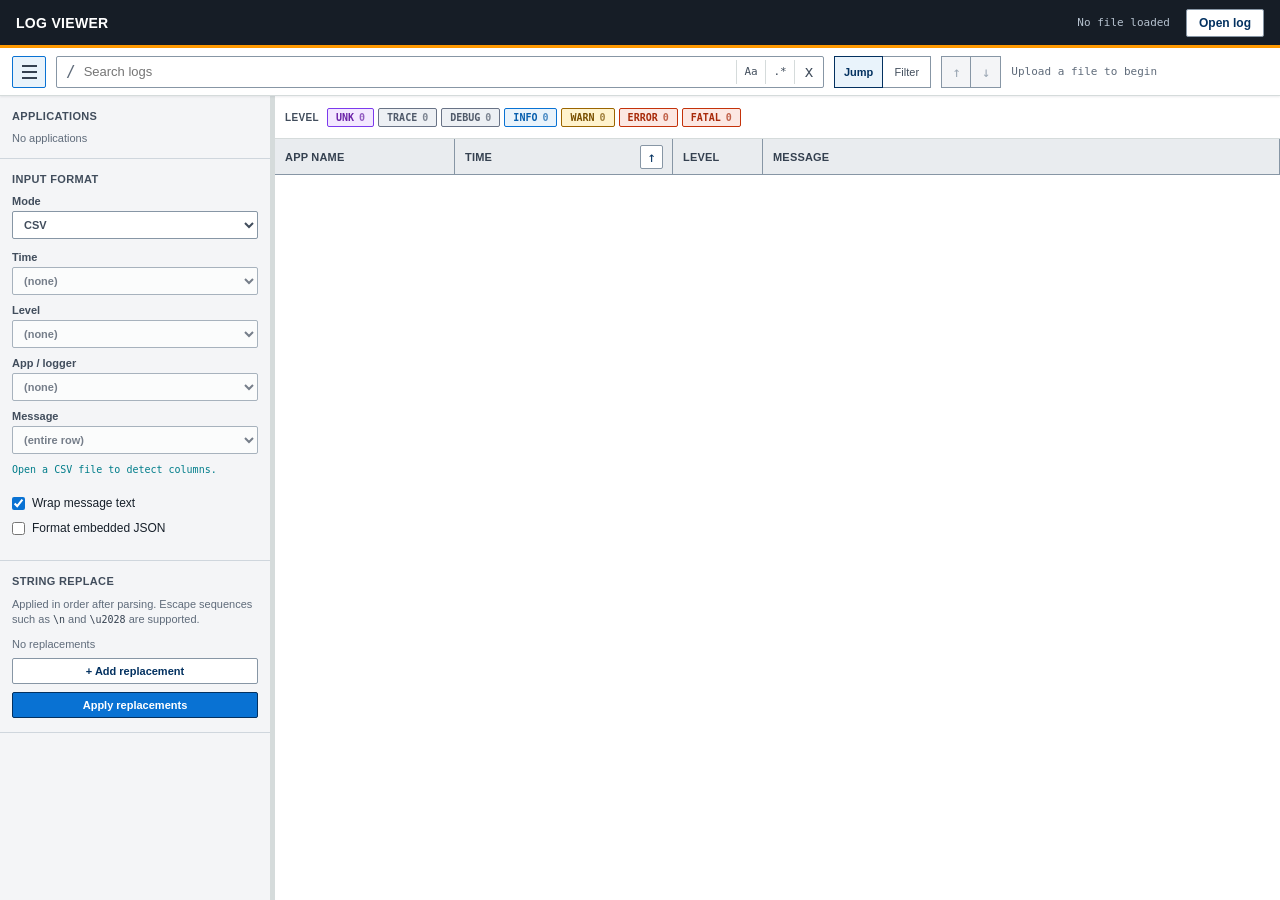
==== commit f3d93bff: "added elastic search support" ====
--- a/index.html
+++ b/index.html
@@ -11,7 +11,7 @@
     <header class="topbar">
       <a class="brand" href="#" aria-label="Logscope home">LOG VIEWER</a>
       <div class="file-status" id="fileStatus">No file loaded</div>
-      <label class="upload-button" for="fileInput">Open log <input id="fileInput" type="file" accept=".log,.txt,text/plain" /></label>
+      <label class="upload-button" for="fileInput">Open log <input id="fileInput" type="file" accept=".csv,.log,.txt,text/csv,text/plain" /></label>
     </header>
 
     <section class="workbench" aria-label="Log viewer controls">
@@ -42,21 +42,32 @@
             <div class="application-list" id="applicationFilters"><span class="application-placeholder">No applications</span></div>
           </section>
           <section class="sidebar-section parser-settings">
-            <div class="parser-heading"><h2 class="sidebar-heading">PARSER</h2><a href="parser-help.html" target="_blank" rel="noopener">Help</a></div>
-            <p>Time, level, and app use the first capture group. Message shows the complete split record.</p>
-            <label>Preset <select id="parserPreset"></select></label>
-            <span class="parser-detection" id="parserDetection" aria-live="polite"></span>
-            <fieldset class="parser-fields" id="parserFields">
-              <label>Split records <input id="splitPattern" value="\r?\n" spellcheck="false" /></label>
-              <label>Time <input id="timePattern" value="^(\d{4}-\d{2}-\d{2}[ T]\d{2}:\d{2}:\d{2}(?:[.,]\d+)?)" spellcheck="false" /></label>
-              <label>Level <input id="levelPattern" value="\b(TRACE|DEBUG|INFO|WARN|ERROR|FATAL)\b" spellcheck="false" /></label>
-              <label>App / logger <input id="appPattern" value="---\s+\[[^\]]+\]\s+([^\s:]+)\s*:" spellcheck="false" /></label>
-              <span class="pattern-error" id="patternError" role="alert"></span>
-              <button id="reparseButton" type="button">Apply parser</button>
-              <label class="config-label" for="parserConfig">Pasteable parser config</label>
-              <textarea id="parserConfig" class="parser-config" rows="5" spellcheck="false"></textarea>
-              <div class="config-actions"><button id="importParserConfig" type="button">Import &amp; apply</button><button id="copyParserConfig" type="button">Copy current</button></div>
+            <h2 class="sidebar-heading">INPUT FORMAT</h2>
+            <label>Mode <select id="inputMode"><option value="csv">CSV</option><option value="text">Text</option></select></label>
+            <fieldset class="parser-fields csv-fields" id="csvFields">
+              <label>Time <select id="csvTimeColumn"></select></label>
+              <label>Level <select id="csvLevelColumn"></select></label>
+              <label>App / logger <select id="csvAppColumn"></select></label>
+              <label>Message <select id="csvMessageColumn"></select></label>
+              <span class="csv-status" id="csvStatus" aria-live="polite">Open a CSV file to detect columns.</span>
             </fieldset>
+            <div class="text-parser-panel" id="textParserPanel" hidden>
+              <div class="parser-heading"><h2 class="sidebar-heading">TEXT PARSER</h2><a href="parser-help.html" target="_blank" rel="noopener">Help</a></div>
+              <p>Time, level, and app use the first capture group. Message shows the complete split record.</p>
+              <label>Preset <select id="parserPreset"></select></label>
+              <span class="parser-detection" id="parserDetection" aria-live="polite"></span>
+              <fieldset class="parser-fields" id="parserFields">
+                <label>Split records <input id="splitPattern" value="\r?\n" spellcheck="false" /></label>
+                <label>Time <input id="timePattern" value="^(\d{4}-\d{2}-\d{2}[ T]\d{2}:\d{2}:\d{2}(?:[.,]\d+)?)" spellcheck="false" /></label>
+                <label>Level <input id="levelPattern" value="\b(TRACE|DEBUG|INFO|WARN|ERROR|FATAL)\b" spellcheck="false" /></label>
+                <label>App / logger <input id="appPattern" value="---\s+\[[^\]]+\]\s+([^\s:]+)\s*:" spellcheck="false" /></label>
+                <span class="pattern-error" id="patternError" role="alert"></span>
+                <button id="reparseButton" type="button">Apply parser</button>
+                <label class="config-label" for="parserConfig">Pasteable parser config</label>
+                <textarea id="parserConfig" class="parser-config" rows="5" spellcheck="false"></textarea>
+                <div class="config-actions"><button id="importParserConfig" type="button">Import &amp; apply</button><button id="copyParserConfig" type="button">Copy current</button></div>
+              </fieldset>
+            </div>
             <label class="wrap-setting"><input id="wrapToggle" type="checkbox" checked /> Wrap message text</label>
             <label class="wrap-setting"><input id="formatJsonToggle" type="checkbox" /> Format embedded JSON</label>
           </section>
@@ -84,6 +95,7 @@
     </section>
   </main>
   <template id="rowTemplate"><div class="log-row"><span class="app-cell"></span><time class="time-cell"></time><span class="level-cell"></span><span class="message-cell"></span></div></template>
+  <script src="papaparse.js"></script>
   <script src="parser.js"></script>
   <script src="app.js"></script>
 </body>
--- a/styles.css
+++ b/styles.css
@@ -89,7 +89,7 @@
 .parser-heading { display: flex; align-items: baseline; justify-content: space-between; }
 .parser-heading a { color: var(--blue); font-size: 11px; font-weight: 600; text-decoration: none; }
 .parser-heading a:hover { text-decoration: underline; }
-.parser-settings > label:not(.wrap-setting), .parser-fields > label:not(.config-label) { display: grid; gap: 4px; margin-bottom: 9px; color: #414d5c; font-size: 11px; font-weight: 600; }
+.parser-settings > label:not(.wrap-setting), .text-parser-panel > label, .parser-fields > label:not(.config-label) { display: grid; gap: 4px; margin-bottom: 9px; color: #414d5c; font-size: 11px; font-weight: 600; }
 .parser-settings select { width: 100%; padding: 6px 7px; border: 1px solid #8796a5; border-radius: 2px; outline: 0; background: #fff; font-size: 11px; }
 .parser-settings select:focus { border-color: var(--blue); box-shadow: 0 0 0 1px var(--blue); }
 .parser-settings input:not([type="checkbox"]) { width: 100%; min-width: 0; padding: 6px 7px; border: 1px solid #8796a5; border-radius: 2px; outline: 0; background: #fff; font: 10px Consolas, "SFMono-Regular", Menlo, monospace; }
@@ -98,6 +98,12 @@
 .parser-fields { min-width: 0; margin: 0; padding: 0; border: 0; }
 .parser-fields:disabled { opacity: .48; }
 .parser-fields:disabled input, .parser-fields:disabled textarea, .parser-fields:disabled button { cursor: not-allowed; background: #e4e7eb; }
+.csv-fields { margin-top: 12px; }
+.csv-status { display: block; margin: 2px 0 8px; color: var(--teal); font: 10px/1.4 Consolas, "SFMono-Regular", Menlo, monospace; }
+.csv-status.warning { color: #8d6605; }
+.csv-status.error { color: var(--danger); }
+.text-parser-panel { margin-top: 13px; padding-top: 13px; border-top: 1px solid #cfd6dd; }
+.text-parser-panel[hidden], .csv-fields[hidden] { display: none; }
 .wrap-setting { display: flex; align-items: center; gap: 7px; margin: 11px 0; color: var(--text); font-size: 12px; }
 .wrap-setting input { margin: 0; accent-color: var(--blue); }
 .pattern-error { display: block; margin-bottom: 8px; color: var(--danger); font: 10px Consolas, monospace; line-height: 1.4; }
@@ -122,10 +128,12 @@
 .chip[data-level="WARN"].active { border-color: #8d6605; background: #fff3cd; color: #6f4f00; }
 .chip[data-level="ERROR"].active, .chip[data-level="FATAL"].active { border-color: #a52a15; background: #fce8e3; color: #8b1f0e; }
 .chip[data-level="TRACE"], .chip[data-level="DEBUG"] { border-color: #9aa3b2; color: #697386; }
+.chip[data-level="UNK"] { border-color: #9b7fc4; color: #75509d; }
 .chip[data-level="INFO"] { border-color: #6ca9dd; color: #0972d3; }
 .chip[data-level="WARN"] { border-color: #c6922f; color: #9b6500; }
 .chip[data-level="ERROR"], .chip[data-level="FATAL"] { border-color: #dc8068; color: #c4320a; }
 .chip[data-level="TRACE"].active, .chip[data-level="DEBUG"].active { border-color: #697386; background: #edf0f4; color: #4f5969; }
+.chip[data-level="UNK"].active { border-color: #7c3aed; background: #f3e8ff; color: #6b21a8; }
 .chip[data-level="INFO"].active { border-color: #0972d3; background: #e9f3fb; color: #075fae; }
 .chip[data-level="WARN"].active { border-color: #9b6500; background: #fff3cd; color: #7a5000; }
 .chip[data-level="ERROR"].active, .chip[data-level="FATAL"].active { border-color: #c4320a; background: #fce8e3; color: #a82a0a; }
@@ -146,21 +154,21 @@
 .log-row.alternate-row { background: #fbfcfd; }
 .log-row.current-match { background: #dceefb; box-shadow: inset 3px 0 0 var(--blue); }
 .log-row > * { overflow: hidden; padding: 0 10px; text-overflow: ellipsis; white-space: nowrap; }
+.app-cell, .time-cell { align-self: start; padding-top: 13px; }
 .app-cell { color: #006d77; }
 .time-cell { color: #4d5968; }
-.level-cell { font-size: 10px; font-weight: 700; }
-.level-info { color: #0972d3; }
-.level-debug, .level-trace { color: #697386; }
-.level-warn { color: #9b6500; }
-.level-error, .level-fatal { color: #c4320a; }
+.level-cell { align-self: start; justify-self: start; margin-top: 10px; margin-left: 10px; padding: 3px 8px; border: 1px solid; border-radius: 2px; font-size: 10px; font-weight: 700; line-height: normal; }
+.level-info { border-color: #0972d3; background: #e9f3fb; color: #075fae; }
+.level-debug, .level-trace { border-color: #697386; background: #edf0f4; color: #4f5969; }
+.level-unk { border-color: #7c3aed; background: #f3e8ff; color: #6b21a8; }
+.level-warn { border-color: #9b6500; background: #fff3cd; color: #7a5000; }
+.level-error, .level-fatal { border-color: #c4320a; background: #fce8e3; color: #a82a0a; }
 .message-cell { color: #1f2933; }
 mark { padding: 1px 0; background: #fff2b2; color: inherit; }
 .log-table.wrap-enabled { overflow-x: hidden; }
 .log-table.wrap-enabled .table-head, .log-table.wrap-enabled .log-row { width: 100%; min-width: 0; grid-template-columns: var(--app-width) var(--time-width) var(--level-width) minmax(0, 1fr); }
-.log-table.wrap-enabled .message-cell { display: -webkit-box; overflow-wrap: anywhere; word-break: break-word; white-space: normal; -webkit-box-orient: vertical; -webkit-line-clamp: 2; line-height: 16px; }
-.log-row.has-multiline-message { align-items: stretch; }
-.log-row.has-multiline-message > *:not(.message-cell) { padding-top: 13px; }
-.log-table .message-cell.multiline-message { display: block; overflow: visible; padding-top: 8px; padding-bottom: 8px; overflow-wrap: anywhere; white-space: pre-wrap; line-height: 16px; }
+.log-table.wrap-enabled .message-cell { align-self: stretch; padding-top: 8px; padding-bottom: 8px; overflow-wrap: anywhere; word-break: break-all; white-space: pre-wrap; line-height: 16px; }
+.message-content { display: block; }
 .empty-state { display: grid; min-height: 280px; place-content: center; color: var(--muted); text-align: center; }
 .empty-state[hidden] { display: none; }
 
